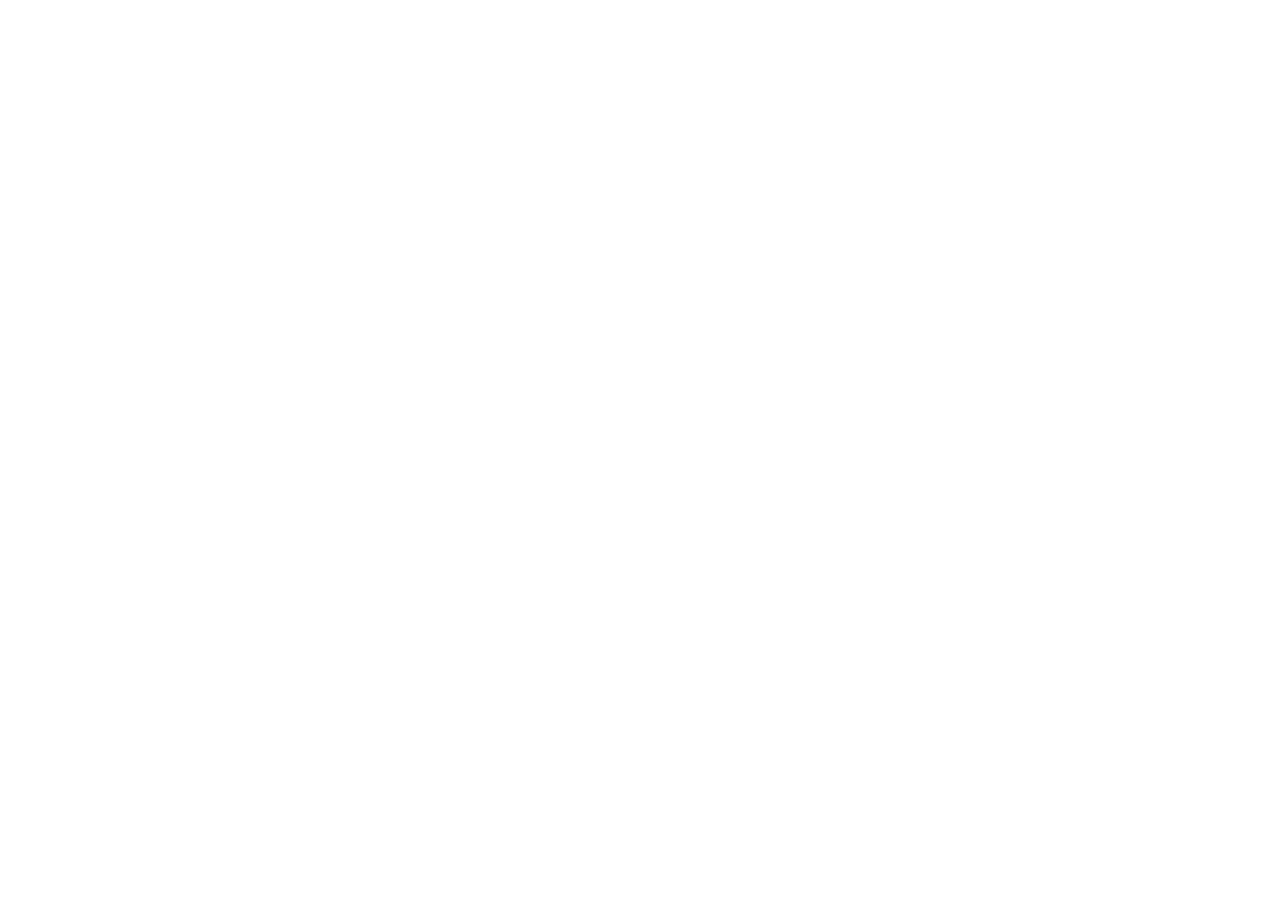
==== tarefa2/index.html @ 9ba567d3 "aaaa" ====
<!DOCTYPE html>
<html lang="en">
<head>
    <meta charset="UTF-8">
    <meta http-equiv="X-UA-Compatible" content="IE=edge">
    <meta name="viewport" content="width=device-width, initial-scale=1.0">
    <title>Document</title>
</head>
<body>
    
</body>
</html>
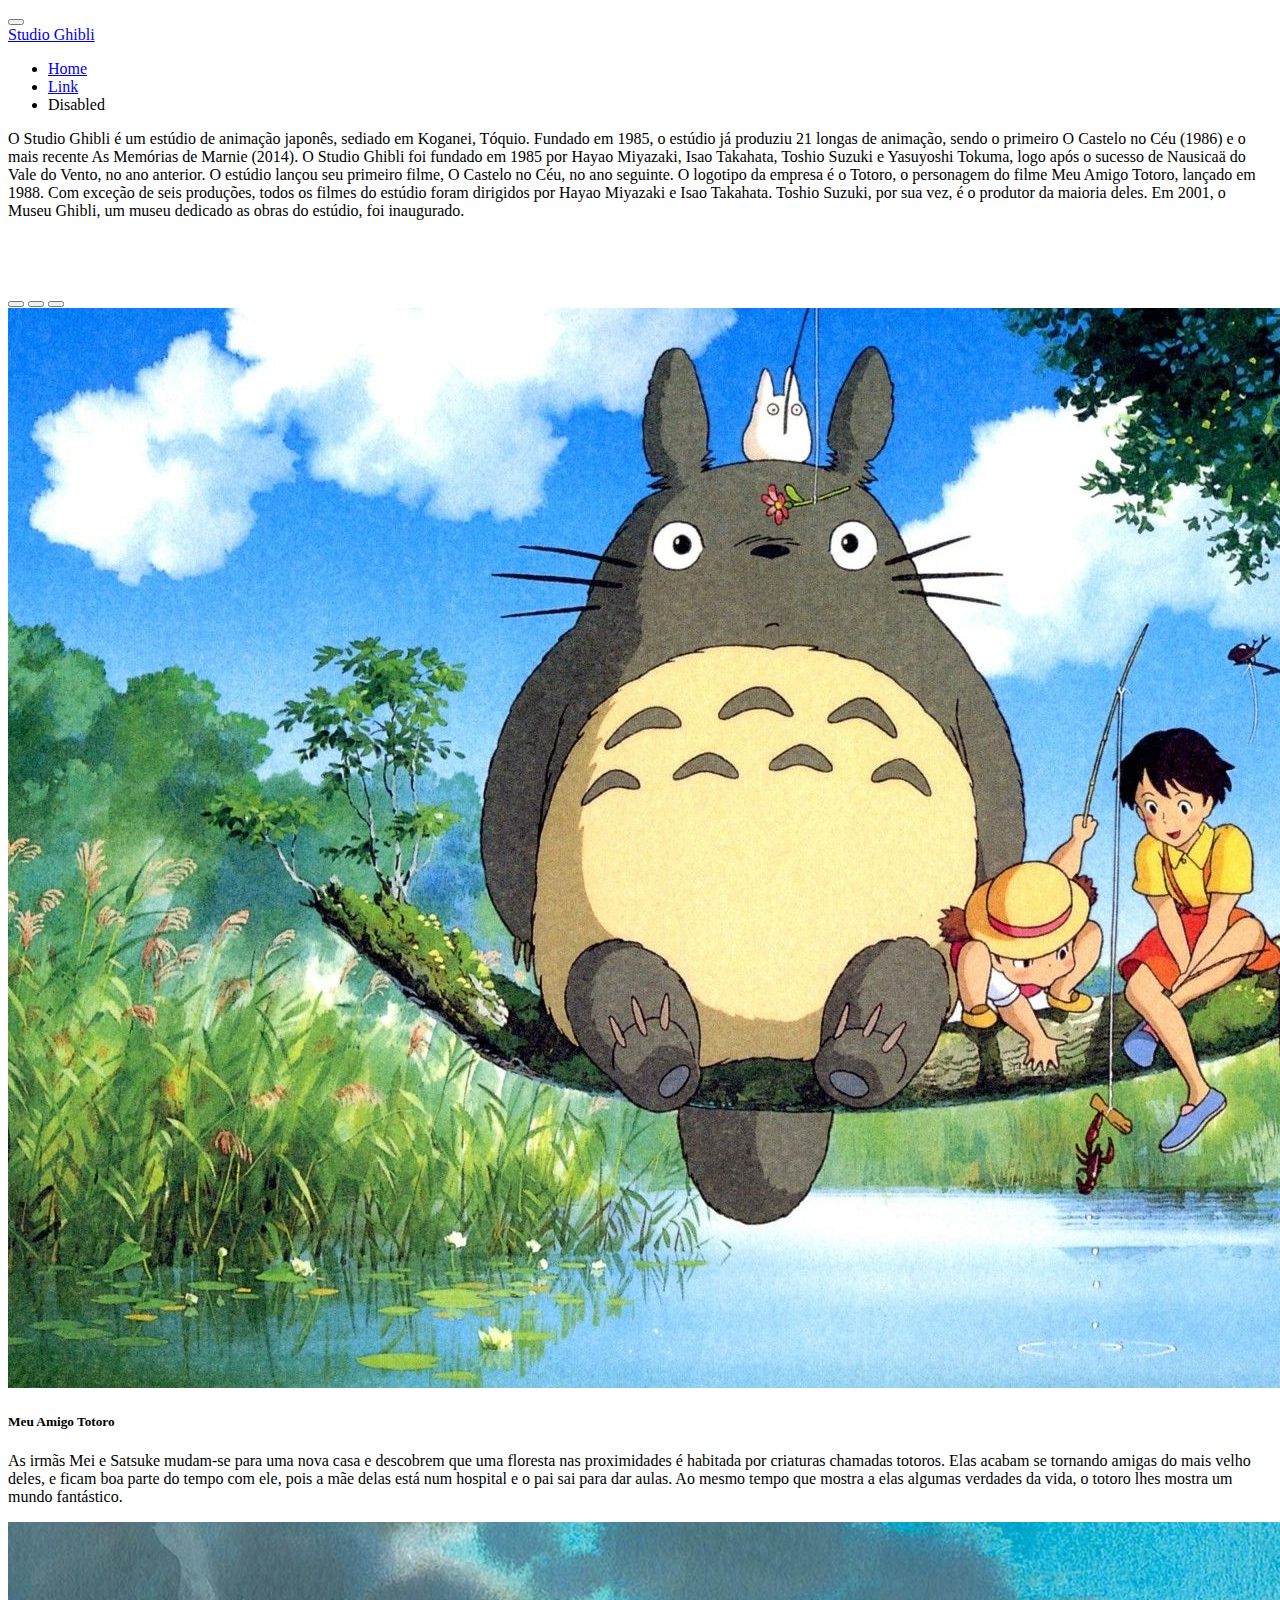
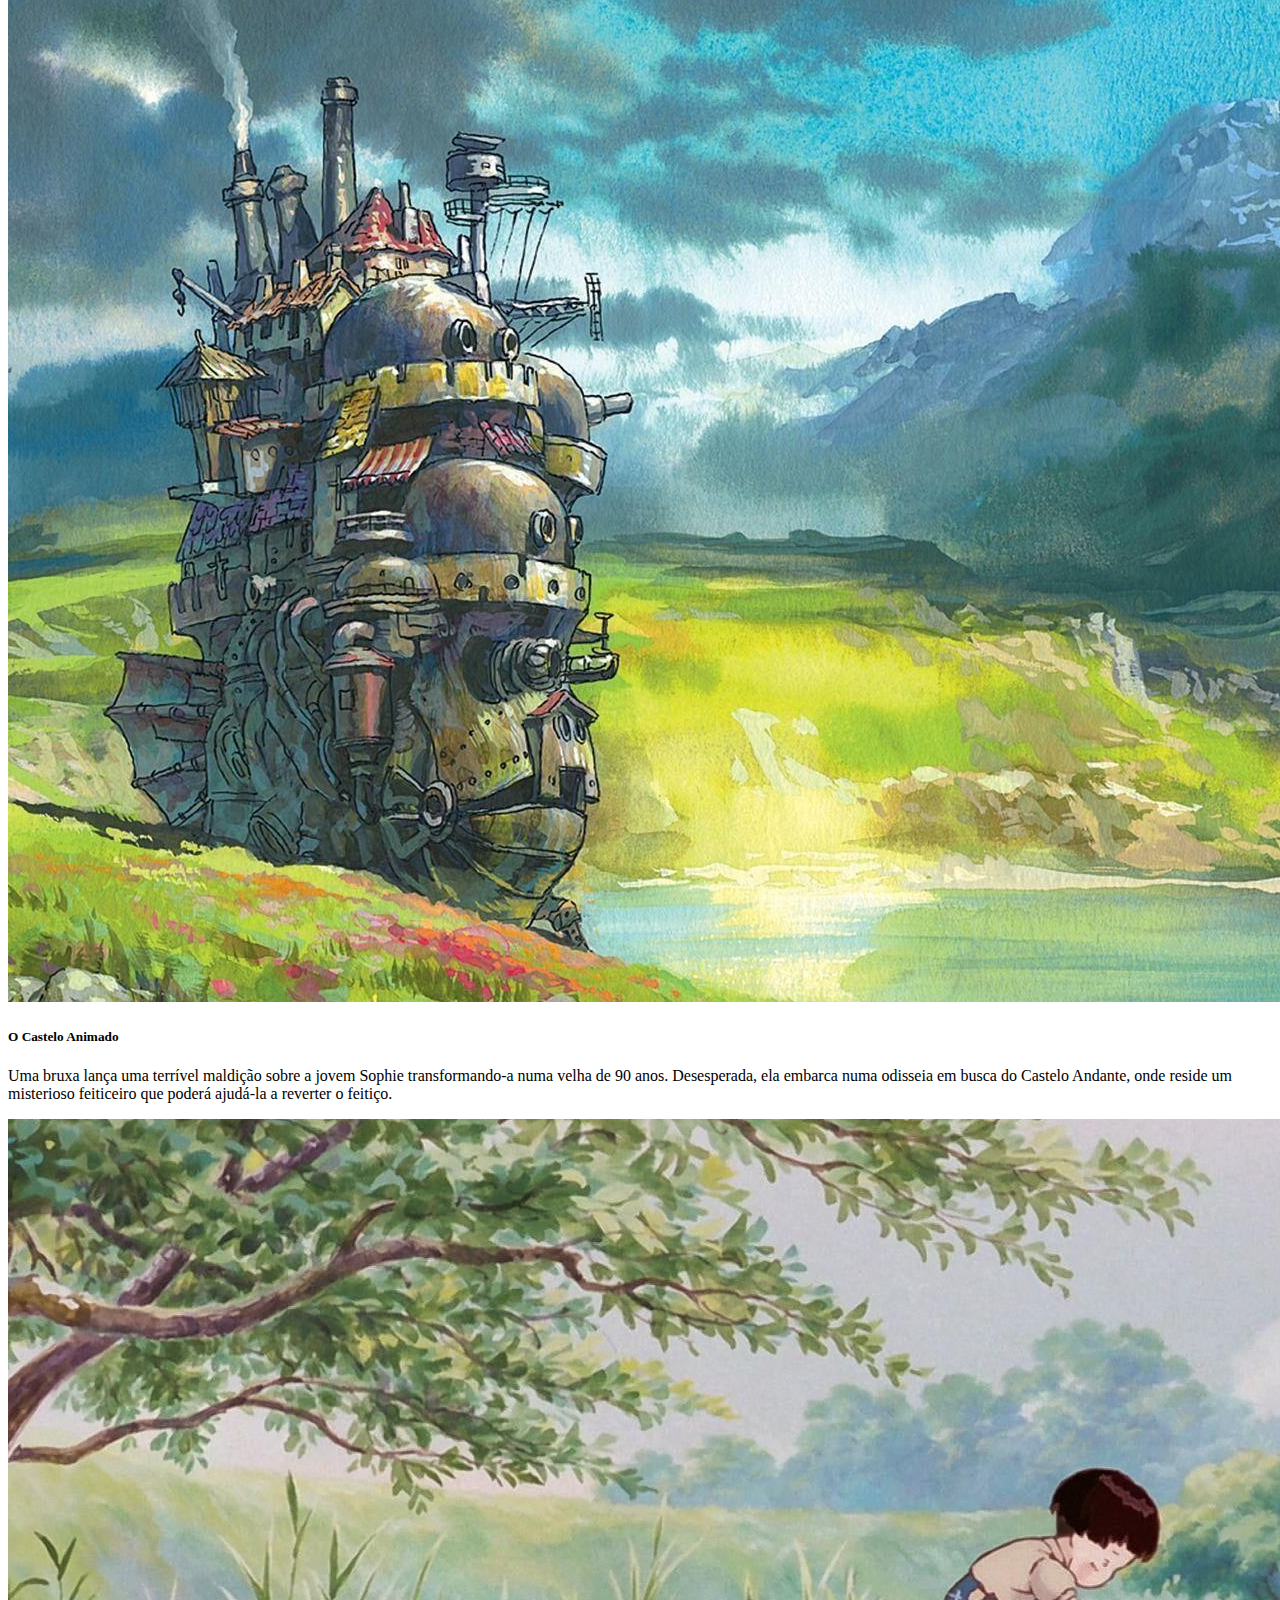
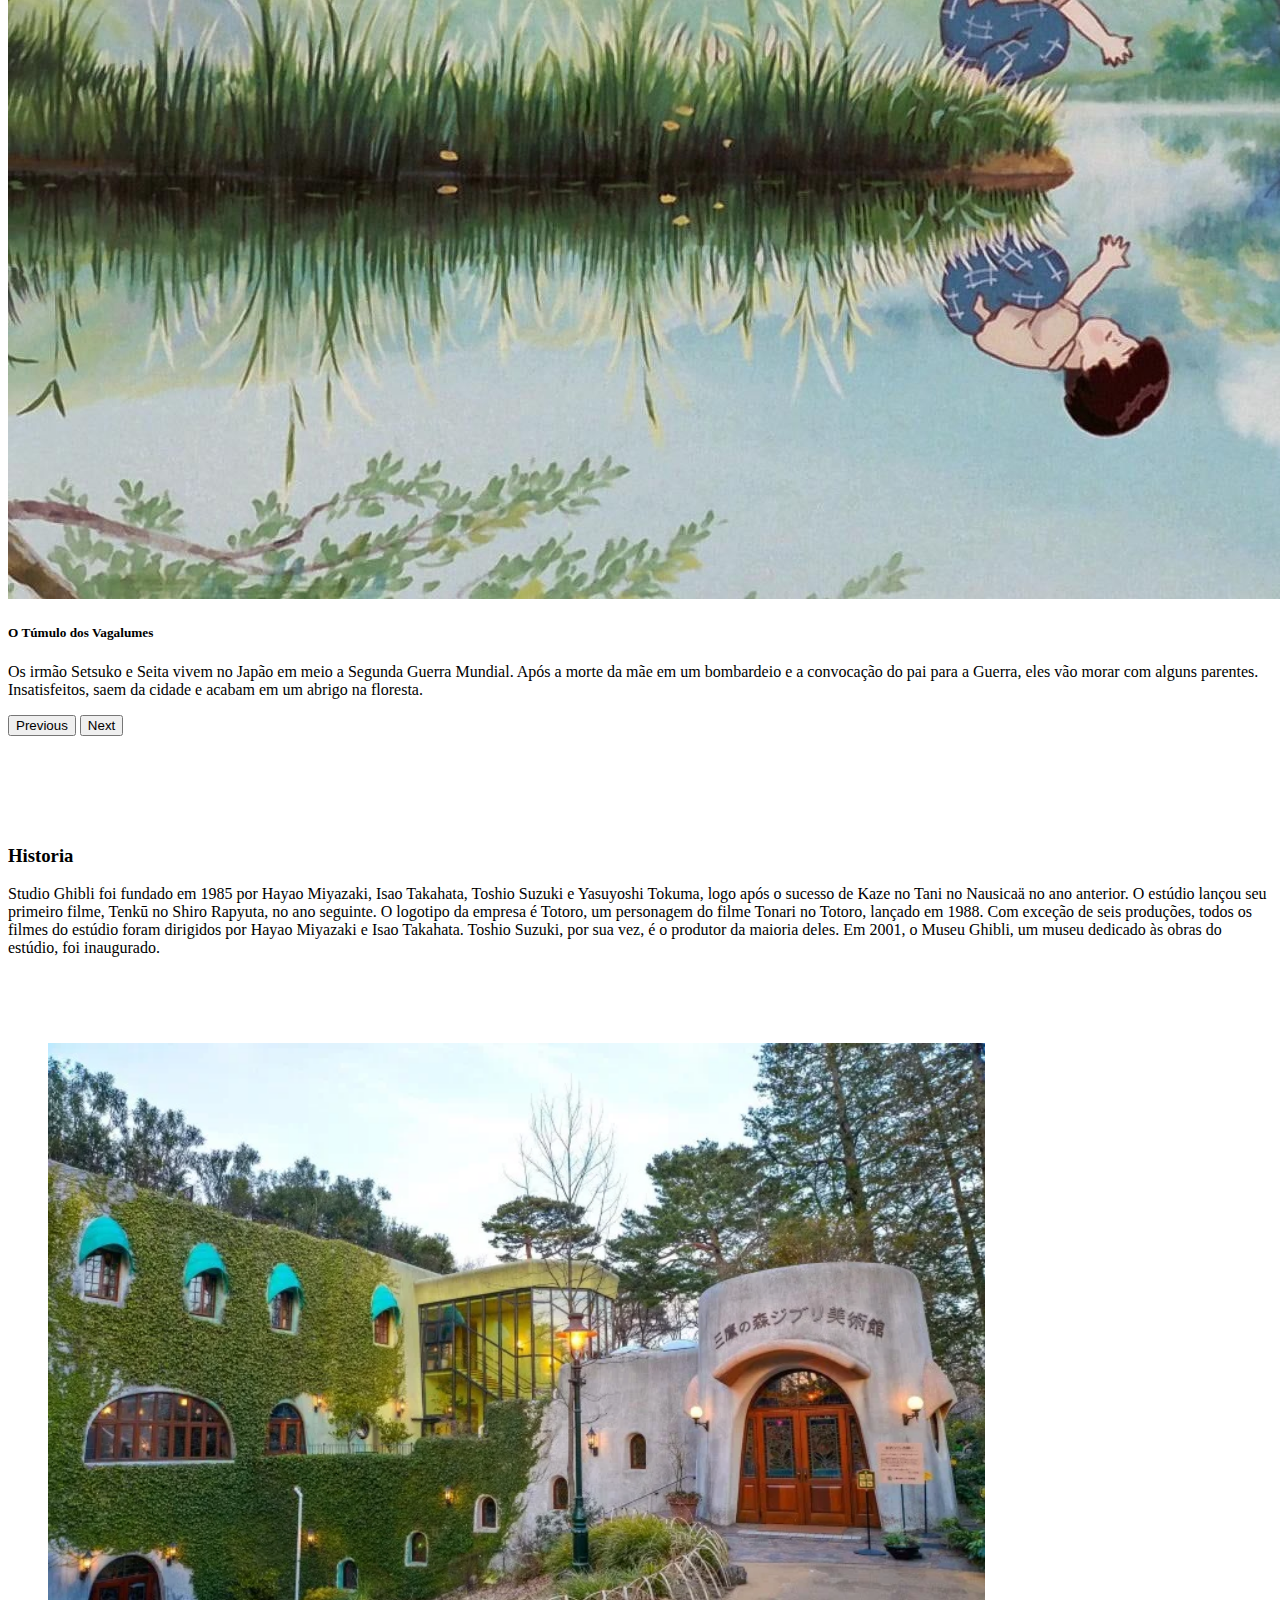
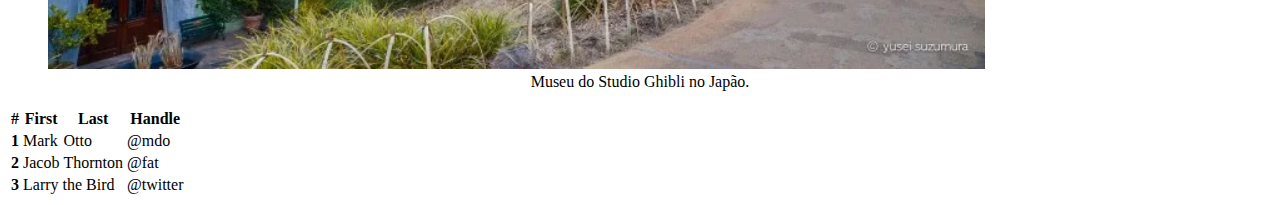
==== commit 20f0a063: "adicionando esqueleto ao site" ====
--- a/tarefa2/index.html
+++ b/tarefa2/index.html
@@ -1,12 +1,136 @@
-<!DOCTYPE html>
+<!doctype html>
 <html lang="en">
-<head>
-    <meta charset="UTF-8">
-    <meta http-equiv="X-UA-Compatible" content="IE=edge">
-    <meta name="viewport" content="width=device-width, initial-scale=1.0">
-    <title>Document</title>
-</head>
-<body>
-    
-</body>
-</html>+  <head>
+    <meta charset="utf-8">
+    <meta name="viewport" content="width=device-width, initial-scale=1">
+    <title>Studio Ghibli</title>
+    <link href="https://cdn.jsdelivr.net/npm/bootstrap@5.2.0/dist/css/bootstrap.min.css" rel="stylesheet" integrity="sha384-gH2yIJqKdNHPEq0n4Mqa/HGKIhSkIHeL5AyhkYV8i59U5AR6csBvApHHNl/vI1Bx" crossorigin="anonymous">
+  </head>
+  <body>
+
+    <nav class="navbar navbar-expand-lg bg-light">
+        <div class="container-fluid">
+          <button class="navbar-toggler" type="button" data-bs-toggle="collapse" data-bs-target="#navbarTogglerDemo01" aria-controls="navbarTogglerDemo01" aria-expanded="false" aria-label="Toggle navigation">
+            <span class="navbar-toggler-icon"></span>
+          </button>
+          <div class="collapse navbar-collapse" id="navbarTogglerDemo01">
+            <a class="navbar-brand" href="#">Studio Ghibli</a>
+            <ul class="navbar-nav me-auto mb-2 mb-lg-0">
+              <li class="nav-item">
+                <a class="nav-link active" aria-current="page" href="#">Home</a>
+              </li>
+              <li class="nav-item">
+                <a class="nav-link" href="#">Link</a>
+              </li>
+              <li class="nav-item">
+                <a class="nav-link disabled">Disabled</a>
+              </li>
+            </ul>
+          </div>
+        </div>
+      </nav>
+
+    <p>	
+        O Studio Ghibli é um estúdio de animação japonês, sediado em Koganei, Tóquio. Fundado em 1985, o estúdio já produziu 21 longas de animação, sendo o primeiro O Castelo no Céu (1986) e o mais recente As Memórias de Marnie (2014).
+        
+        O Studio Ghibli foi fundado em 1985 por Hayao Miyazaki, Isao Takahata, Toshio Suzuki e Yasuyoshi Tokuma, logo após o sucesso de Nausicaä do Vale do Vento, no ano anterior. O estúdio lançou seu primeiro filme, O Castelo no Céu, no ano seguinte. O logotipo da empresa é o Totoro, o personagem do filme Meu Amigo Totoro, lançado em 1988. Com exceção de seis produções, todos os filmes do estúdio foram dirigidos por Hayao Miyazaki e Isao Takahata. Toshio Suzuki, por sua vez, é o produtor da maioria deles. Em 2001, o Museu Ghibli, um museu dedicado as obras do estúdio, foi inaugurado.
+        </p> <br><br><br>
+
+
+        <div id="carouselExampleCaptions" class="carousel slide" data-bs-ride="false">
+            <div class="carousel-indicators">
+              <button type="button" data-bs-target="#carouselExampleCaptions" data-bs-slide-to="0" class="active" aria-current="true" aria-label="Slide 1"></button>
+              <button type="button" data-bs-target="#carouselExampleCaptions" data-bs-slide-to="1" aria-label="Slide 2"></button>
+              <button type="button" data-bs-target="#carouselExampleCaptions" data-bs-slide-to="2" aria-label="Slide 3"></button>
+            </div>
+            <div class="carousel-inner">
+              <div class="carousel-item active">
+                <img src="images/totoro.jpg" class="d-block w-100" alt="...">
+                <div class="carousel-caption d-none d-md-block">
+                  <h5>Meu Amigo Totoro</h5>
+                  <p>As irmãs Mei e Satsuke mudam-se para uma nova casa e descobrem que uma floresta nas proximidades é habitada por criaturas chamadas totoros. Elas acabam se tornando amigas do mais velho deles, e ficam boa parte do tempo com ele, pois a mãe delas está num hospital e o pai sai para dar aulas. Ao mesmo tempo que mostra a elas algumas verdades da vida, o totoro lhes mostra um mundo fantástico.</p>
+                </div>
+              </div>
+              <div class="carousel-item">
+                <img src="images/howl.jpg" class="d-block w-100" alt="...">
+                <div class="carousel-caption d-none d-md-block">
+                  <h5>O Castelo Animado</h5>
+                  <p>Uma bruxa lança uma terrível maldição sobre a jovem Sophie transformando-a numa velha de 90 anos. Desesperada, ela embarca numa odisseia em busca do Castelo Andante, onde reside um misterioso feiticeiro que poderá ajudá-la a reverter o feitiço.</p>
+                </div>
+              </div>
+              <div class="carousel-item">
+                <img src="images/vagalumes.jpg" class="d-block w-100" alt="...">
+                <div class="carousel-caption d-none d-md-block">
+                  <h5>O Túmulo dos Vagalumes</h5>
+                  <p>Os irmão Setsuko e Seita vivem no Japão em meio a Segunda Guerra Mundial. Após a morte da mãe em um bombardeio e a convocação do pai para a Guerra, eles vão morar com alguns parentes. Insatisfeitos, saem da cidade e acabam em um abrigo na floresta.</p>
+                </div>
+              </div>
+            </div>
+            <button class="carousel-control-prev" type="button" data-bs-target="#carouselExampleCaptions" data-bs-slide="prev">
+              <span class="carousel-control-prev-icon" aria-hidden="true"></span>
+              <span class="visually-hidden">Previous</span>
+            </button>
+            <button class="carousel-control-next" type="button" data-bs-target="#carouselExampleCaptions" data-bs-slide="next">
+              <span class="carousel-control-next-icon" aria-hidden="true"></span>
+              <span class="visually-hidden">Next</span>
+            </button>
+          </div>
+
+
+
+          <br><br><br><br><br>
+
+
+<h3>Historia</h3>
+<p> Studio Ghibli foi fundado em 1985 por Hayao Miyazaki, Isao Takahata, Toshio Suzuki e Yasuyoshi Tokuma, logo após o sucesso de Kaze no Tani no Nausicaä no ano anterior. O estúdio lançou seu primeiro filme, Tenkū no Shiro Rapyuta, no ano seguinte. O logotipo da empresa é Totoro, um personagem do filme Tonari no Totoro, lançado em 1988. Com exceção de seis produções, todos os filmes do estúdio foram dirigidos por Hayao Miyazaki e Isao Takahata. Toshio Suzuki, por sua vez, é o produtor da maioria deles. Em 2001, o Museu Ghibli, um museu dedicado às obras do estúdio, foi inaugurado. </p>
+
+
+<br><br><br>
+
+
+<figure class="figure">
+    <img src="images/museum.png" class="figure-img img-fluid rounded" alt="...">
+    <figcaption class="figure-caption" style="text-align:center" >Museu do Studio Ghibli no Japão.</figcaption>
+  </figure>
+
+    <table class="table">
+        <thead>
+          <tr>
+            <th scope="col">#</th>
+            <th scope="col">First</th>
+            <th scope="col">Last</th>
+            <th scope="col">Handle</th>
+          </tr>
+        </thead>
+        <tbody>
+          <tr>
+            <th scope="row">1</th>
+            <td>Mark</td>
+            <td>Otto</td>
+            <td>@mdo</td>
+          </tr>
+          <tr>
+            <th scope="row">2</th>
+            <td>Jacob</td>
+            <td>Thornton</td>
+            <td>@fat</td>
+          </tr>
+          <tr>
+            <th scope="row">3</th>
+            <td colspan="2">Larry the Bird</td>
+            <td>@twitter</td>
+          </tr>
+        </tbody>
+      </table>
+
+
+
+
+
+
+
+
+
+    <script src="https://cdn.jsdelivr.net/npm/bootstrap@5.2.0/dist/js/bootstrap.bundle.min.js" integrity="sha384-A3rJD856KowSb7dwlZdYEkO39Gagi7vIsF0jrRAoQmDKKtQBHUuLZ9AsSv4jD4Xa" crossorigin="anonymous"></script>
+  </body>
+</html>
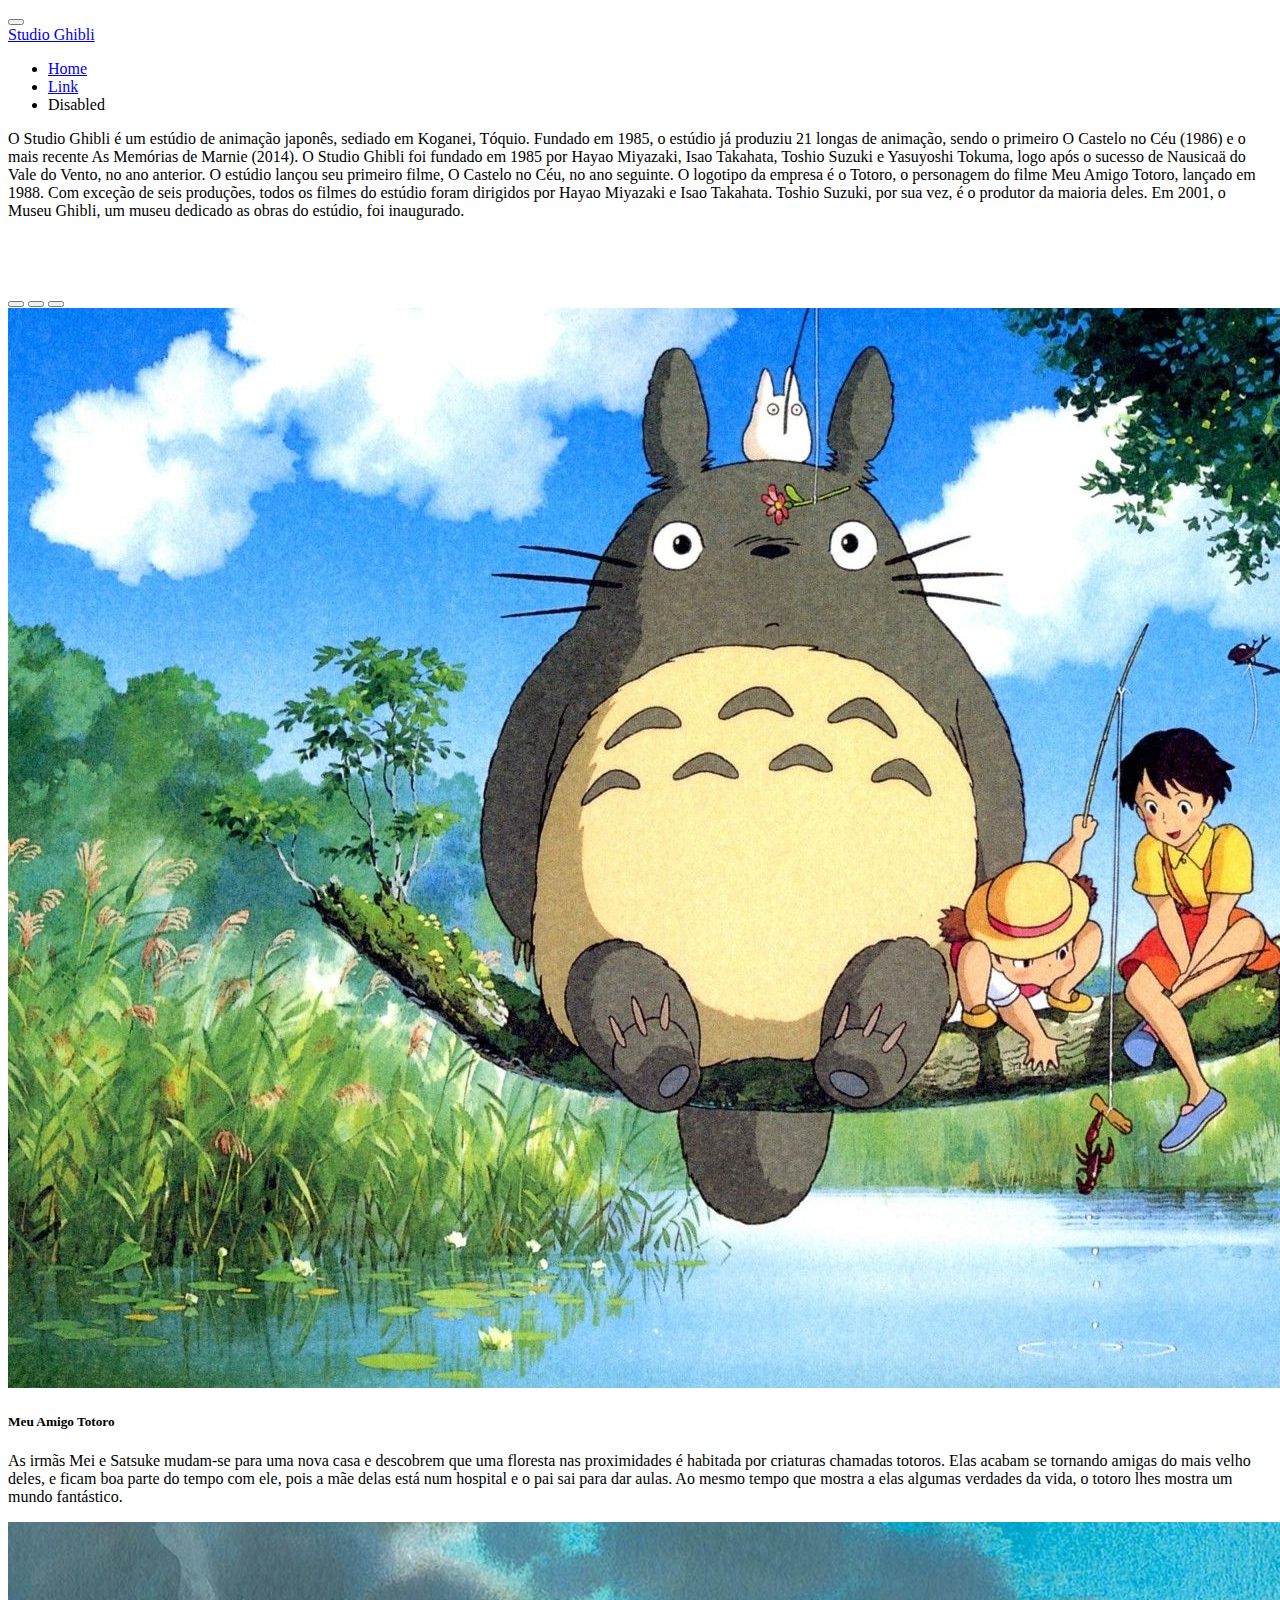
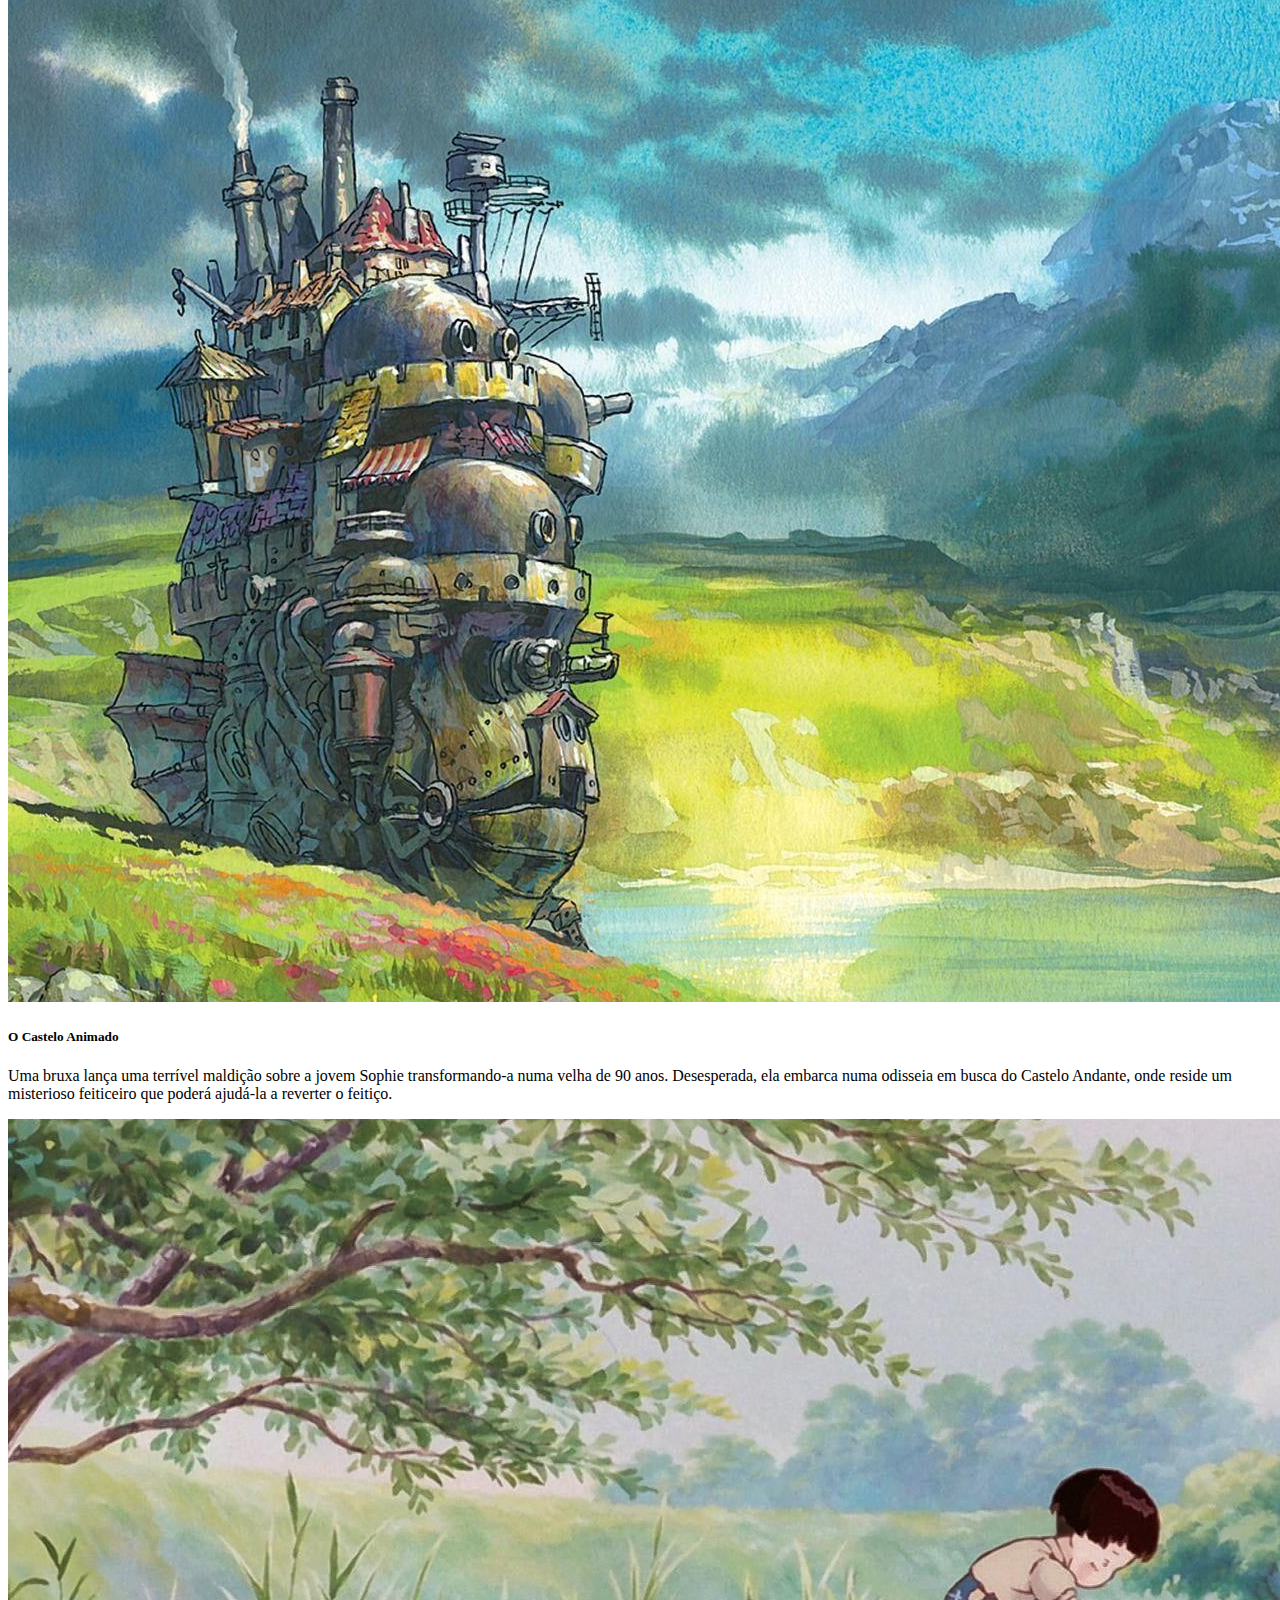
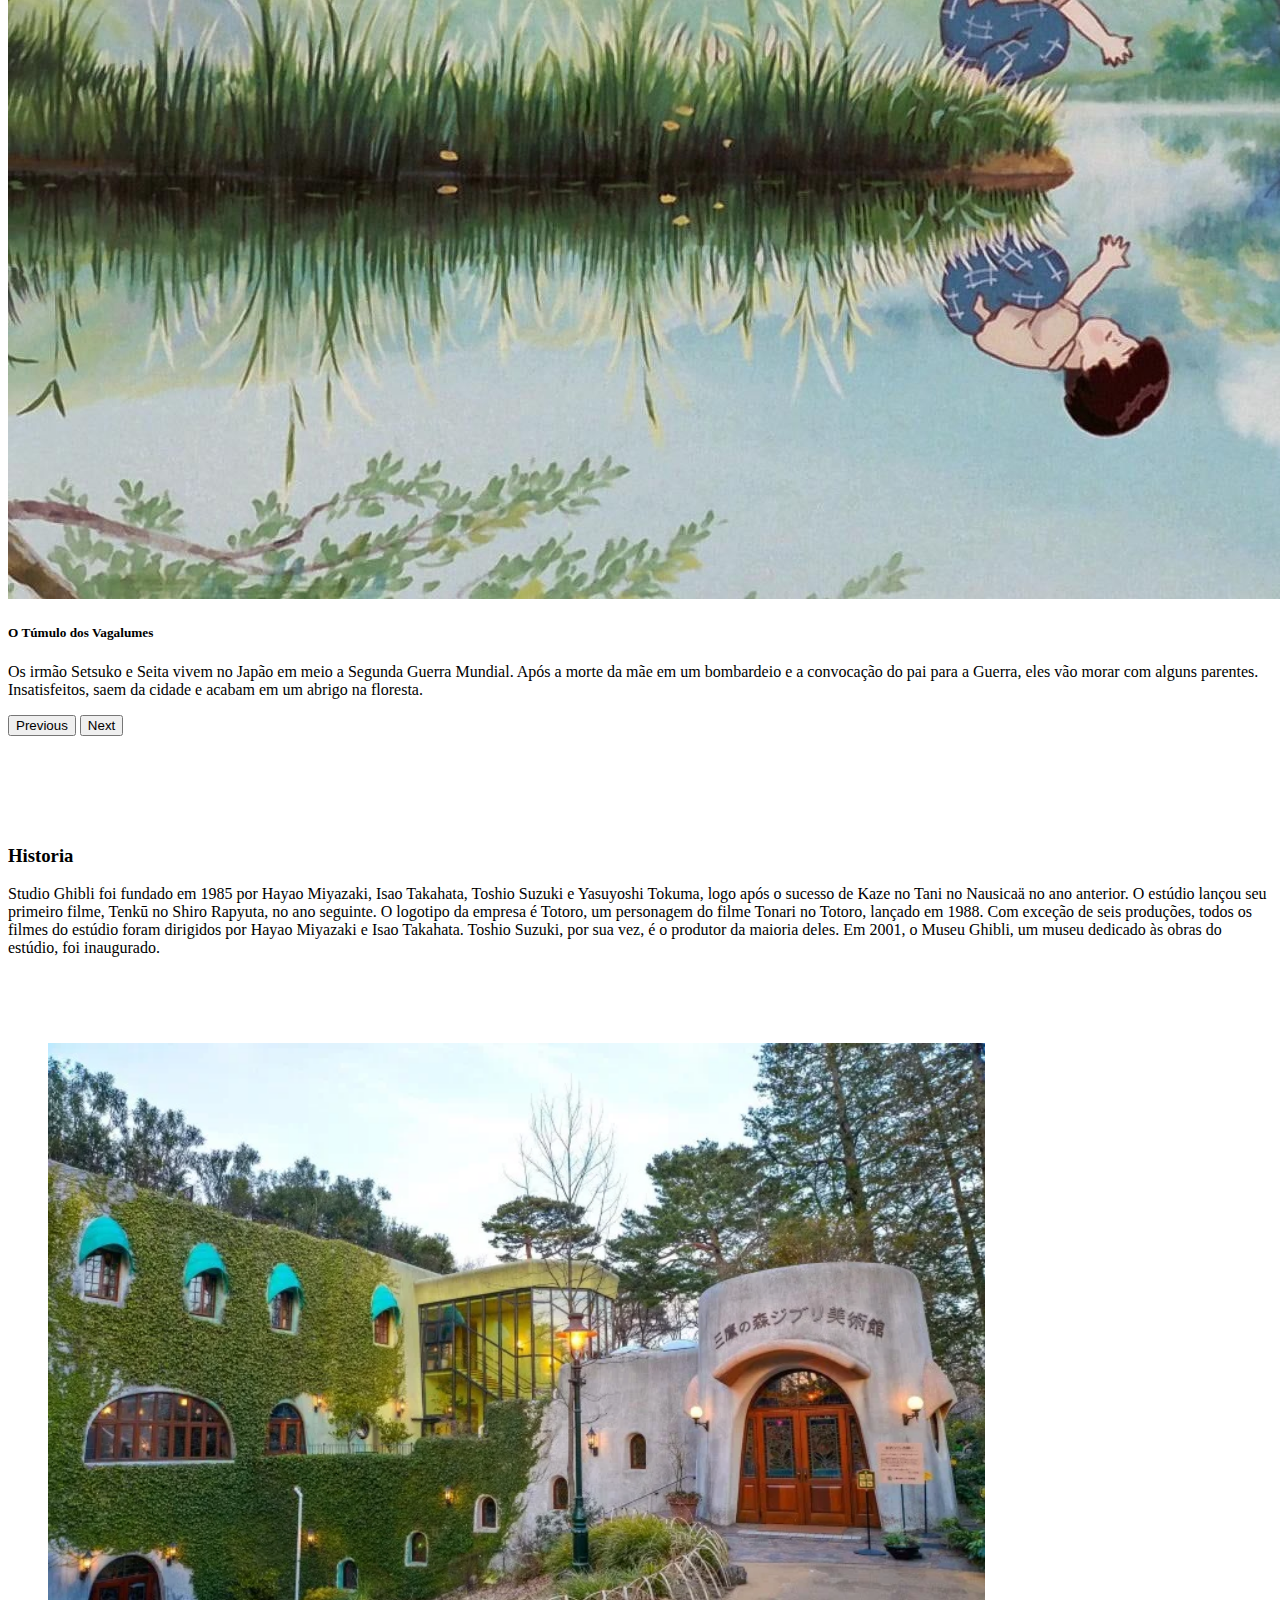
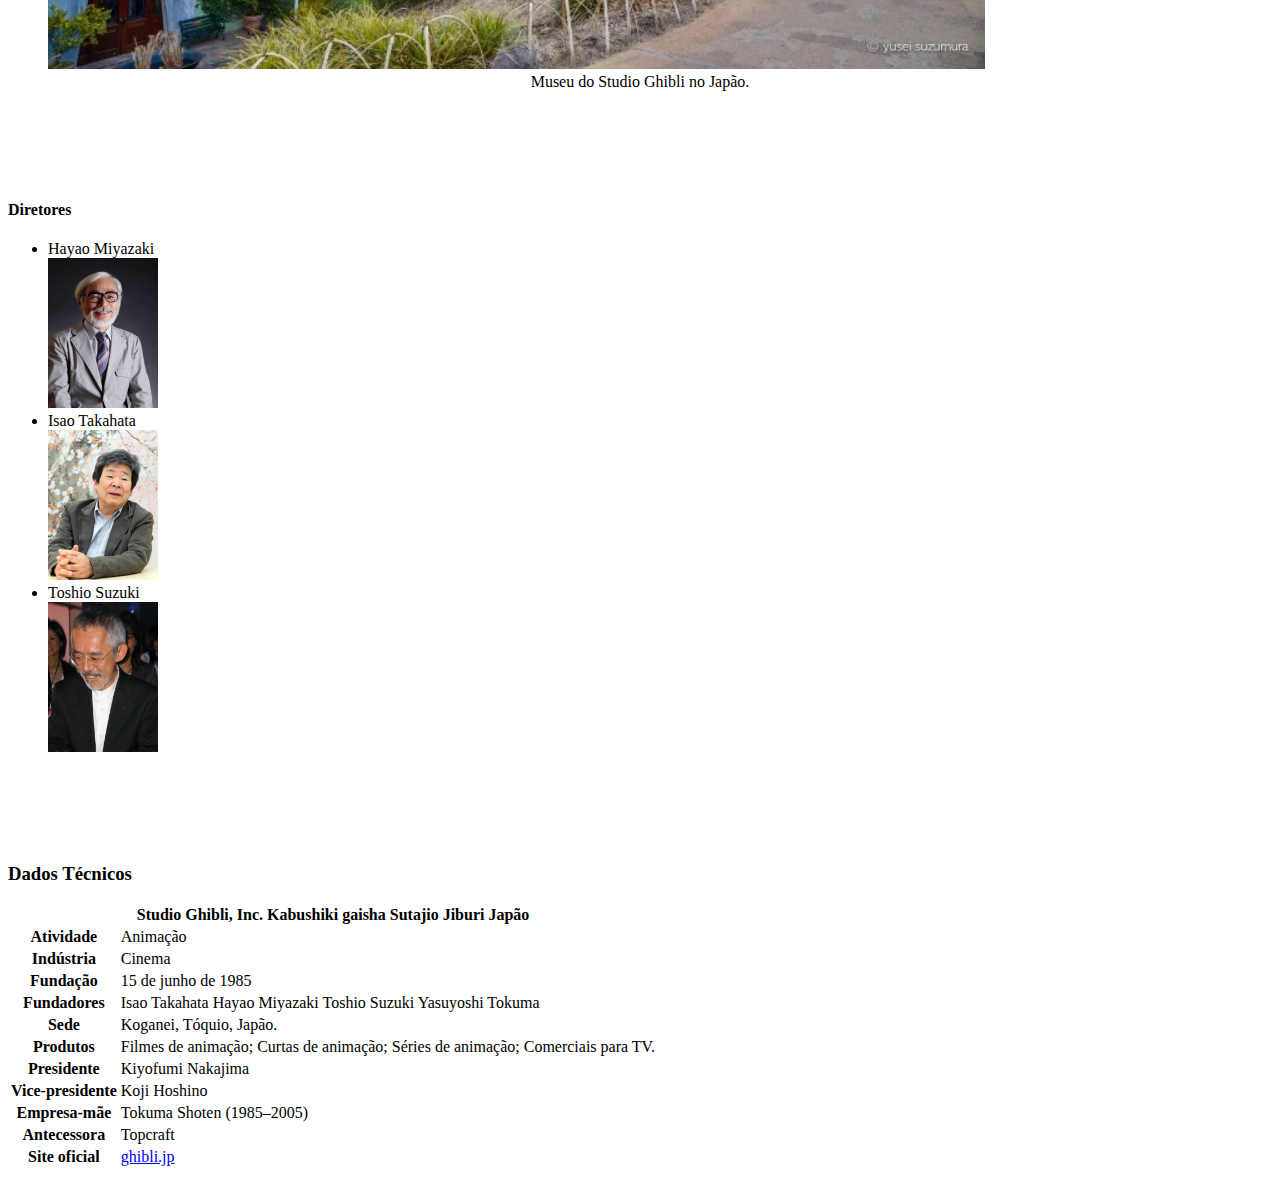
==== commit 1449b0aa: "adicionando tabelinha" ====
--- a/tarefa2/index.html
+++ b/tarefa2/index.html
@@ -29,6 +29,7 @@
           </div>
         </div>
       </nav>
+
 
     <p>	
         O Studio Ghibli é um estúdio de animação japonês, sediado em Koganei, Tóquio. Fundado em 1985, o estúdio já produziu 21 longas de animação, sendo o primeiro O Castelo no Céu (1986) e o mais recente As Memórias de Marnie (2014).
@@ -76,8 +77,7 @@
             </button>
           </div>
 
-
-
+          
           <br><br><br><br><br>
 
 
@@ -91,35 +91,103 @@
 <figure class="figure">
     <img src="images/museum.png" class="figure-img img-fluid rounded" alt="...">
     <figcaption class="figure-caption" style="text-align:center" >Museu do Studio Ghibli no Japão.</figcaption>
-  </figure>
-
-    <table class="table">
+  </figure> 
+
+  <br><br><br><br>
+
+  <div class="container">
+    <div class="row">
+      <div class="col-12 col-sm-8 col-lg-5">
+        <h4 class="text-muted">Diretores</h4> 
+        <ul class="list-group">
+          <li class="list-group-item d-flex justify-content-between align-items-center">
+            Hayao Miyazaki 
+            <div class="image-parent">
+                <img src="images/Hayao.jpg" class="img-fluid" alt="quixote" style="height: 150px; width: 110px;">
+            </div>
+          </li>
+          <li class="list-group-item d-flex justify-content-between align-items-center">
+            Isao Takahata 
+            <div class="image-parent">
+                <img src="images/Isao.jpg" class="img-fluid" alt="lay" style="height: 150px;">
+          </li>
+          <li class="list-group-item d-flex justify-content-between align-items-center">  
+            Toshio Suzuki
+            <div class="image-parent">
+                <img src="images/Toshio.jpg" class="img-fluid" alt="things" style="height: 150px; width: 110px;">
+          </li>
+        </ul>
+      </div>
+    </div>
+  </div>
+
+  <br><br><br><br>
+
+
+  <h3>Dados Técnicos</h3>
+
+
+      <table class="table">
         <thead>
           <tr>
-            <th scope="col">#</th>
-            <th scope="col">First</th>
-            <th scope="col">Last</th>
-            <th scope="col">Handle</th>
+            <th colspan="2">Studio Ghibli, Inc.
+              Kabushiki gaisha Sutajio Jiburi
+              Japão</th>
           </tr>
         </thead>
         <tbody>
           <tr>
-            <th scope="row">1</th>
-            <td>Mark</td>
-            <td>Otto</td>
-            <td>@mdo</td>
-          </tr>
-          <tr>
-            <th scope="row">2</th>
-            <td>Jacob</td>
-            <td>Thornton</td>
-            <td>@fat</td>
-          </tr>
-          <tr>
-            <th scope="row">3</th>
-            <td colspan="2">Larry the Bird</td>
-            <td>@twitter</td>
-          </tr>
+            <th scope="row">Atividade</th>
+            <td>Animação</td>
+          </tr>
+          <tr>
+            <th scope="row">Indústria</th>
+            <td>Cinema</td>
+          </tr>
+          <tr>
+            <th scope="row">Fundação</th>
+            <td>15 de junho de 1985</td>
+          </tr>
+          <tr>
+            <th scope="row">Fundadores</th>
+            <td>Isao Takahata
+              Hayao Miyazaki
+              Toshio Suzuki
+              Yasuyoshi Tokuma</td>
+          </tr>
+          <tr>
+            <th scope="row">Sede</th>
+            <td>Koganei, Tóquio, Japão.</td>
+          </tr>
+          <tr>
+            <th scope="row">Produtos</th>
+            <td>Filmes de animação;
+              Curtas de animação;
+              Séries de animação;
+              Comerciais para TV.</td>
+          </tr>
+          <tr>
+            <th scope="row">Presidente</th>
+            <td>Kiyofumi Nakajima</td>
+          </tr>
+          <tr>
+            <th scope="row">Vice-presidente</th>
+            <td>Koji Hoshino</td>
+          </tr>
+          <tr>
+            <th scope="row">Empresa-mãe</th>
+            <td>Tokuma Shoten (1985–2005)</td>
+          </tr>
+          <tr>
+            <th scope="row">Antecessora</th>
+            <td>Topcraft</td>
+          </tr>
+          <tr>
+            <th scope="row">Site oficial</th>
+            <td><a href="ghibli.jp">ghibli.jp</a></td>
+          </tr>
+
+
         </tbody>
       </table>
 
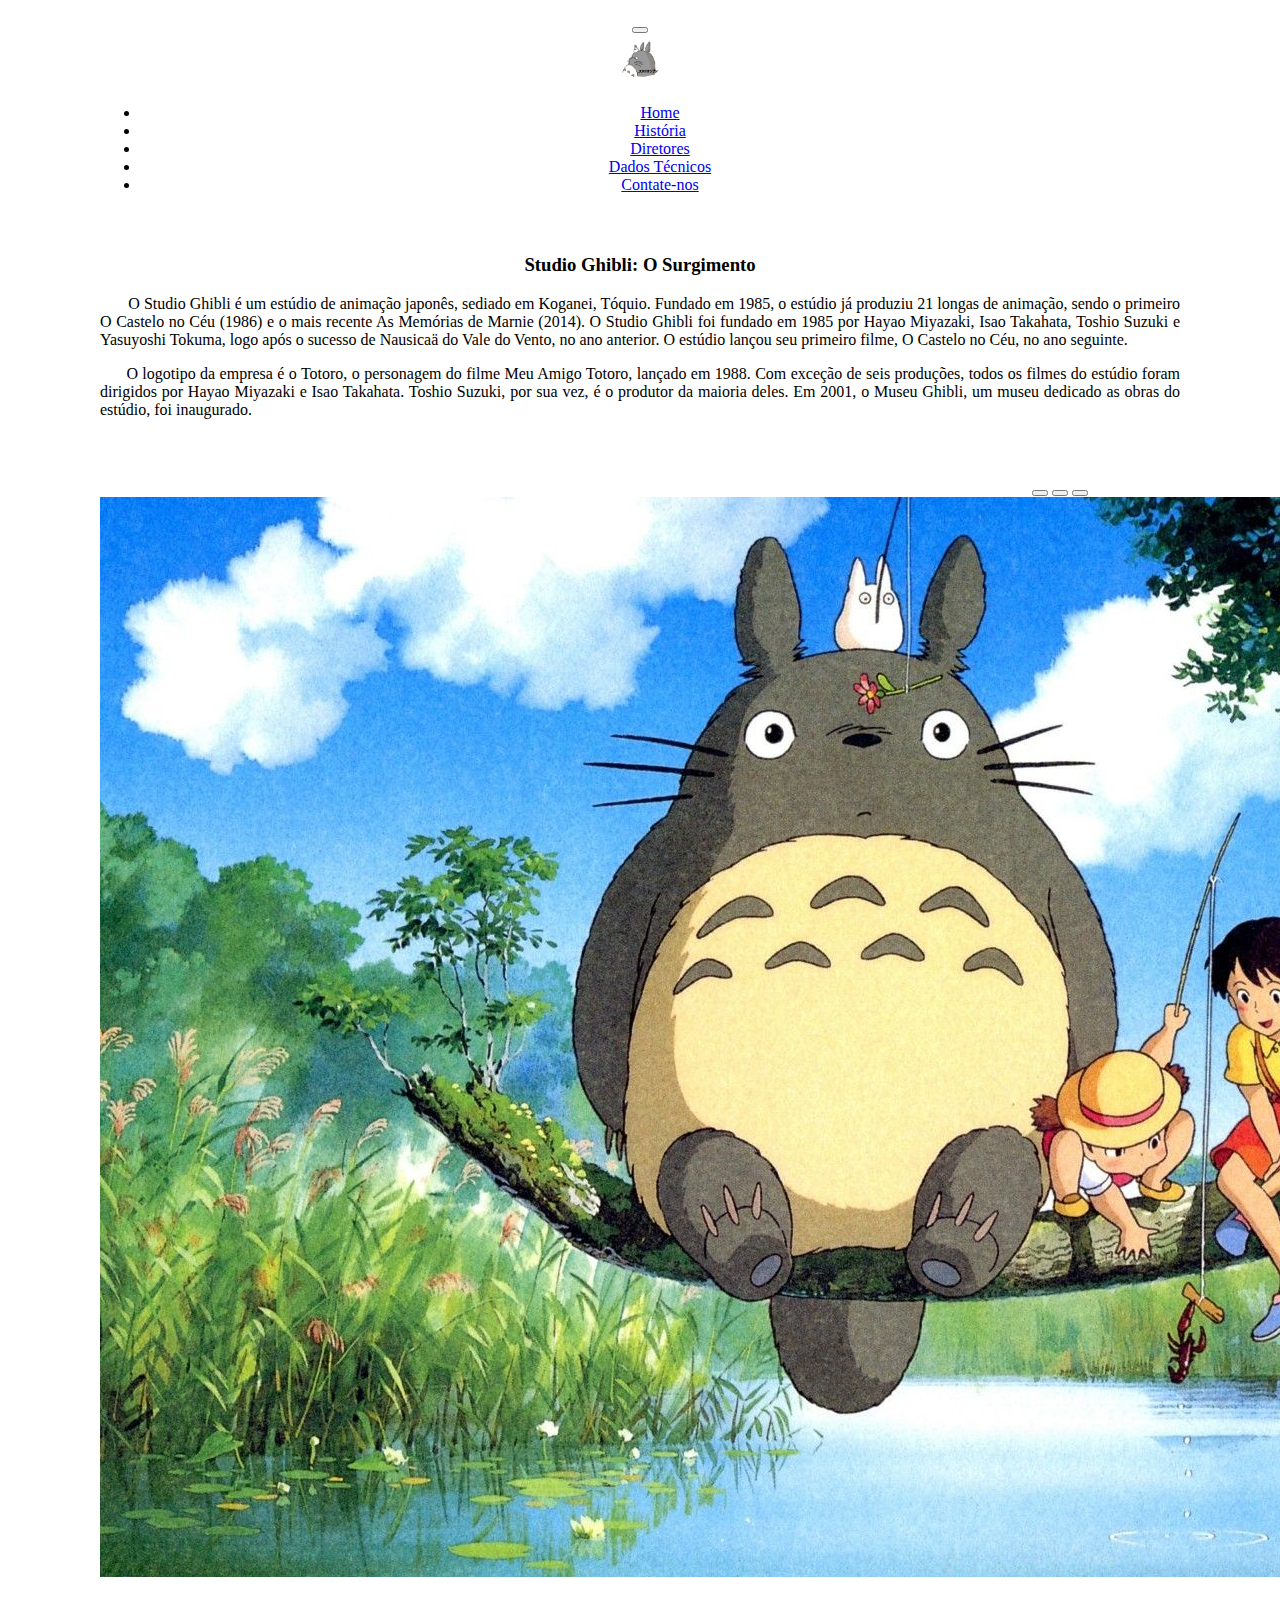
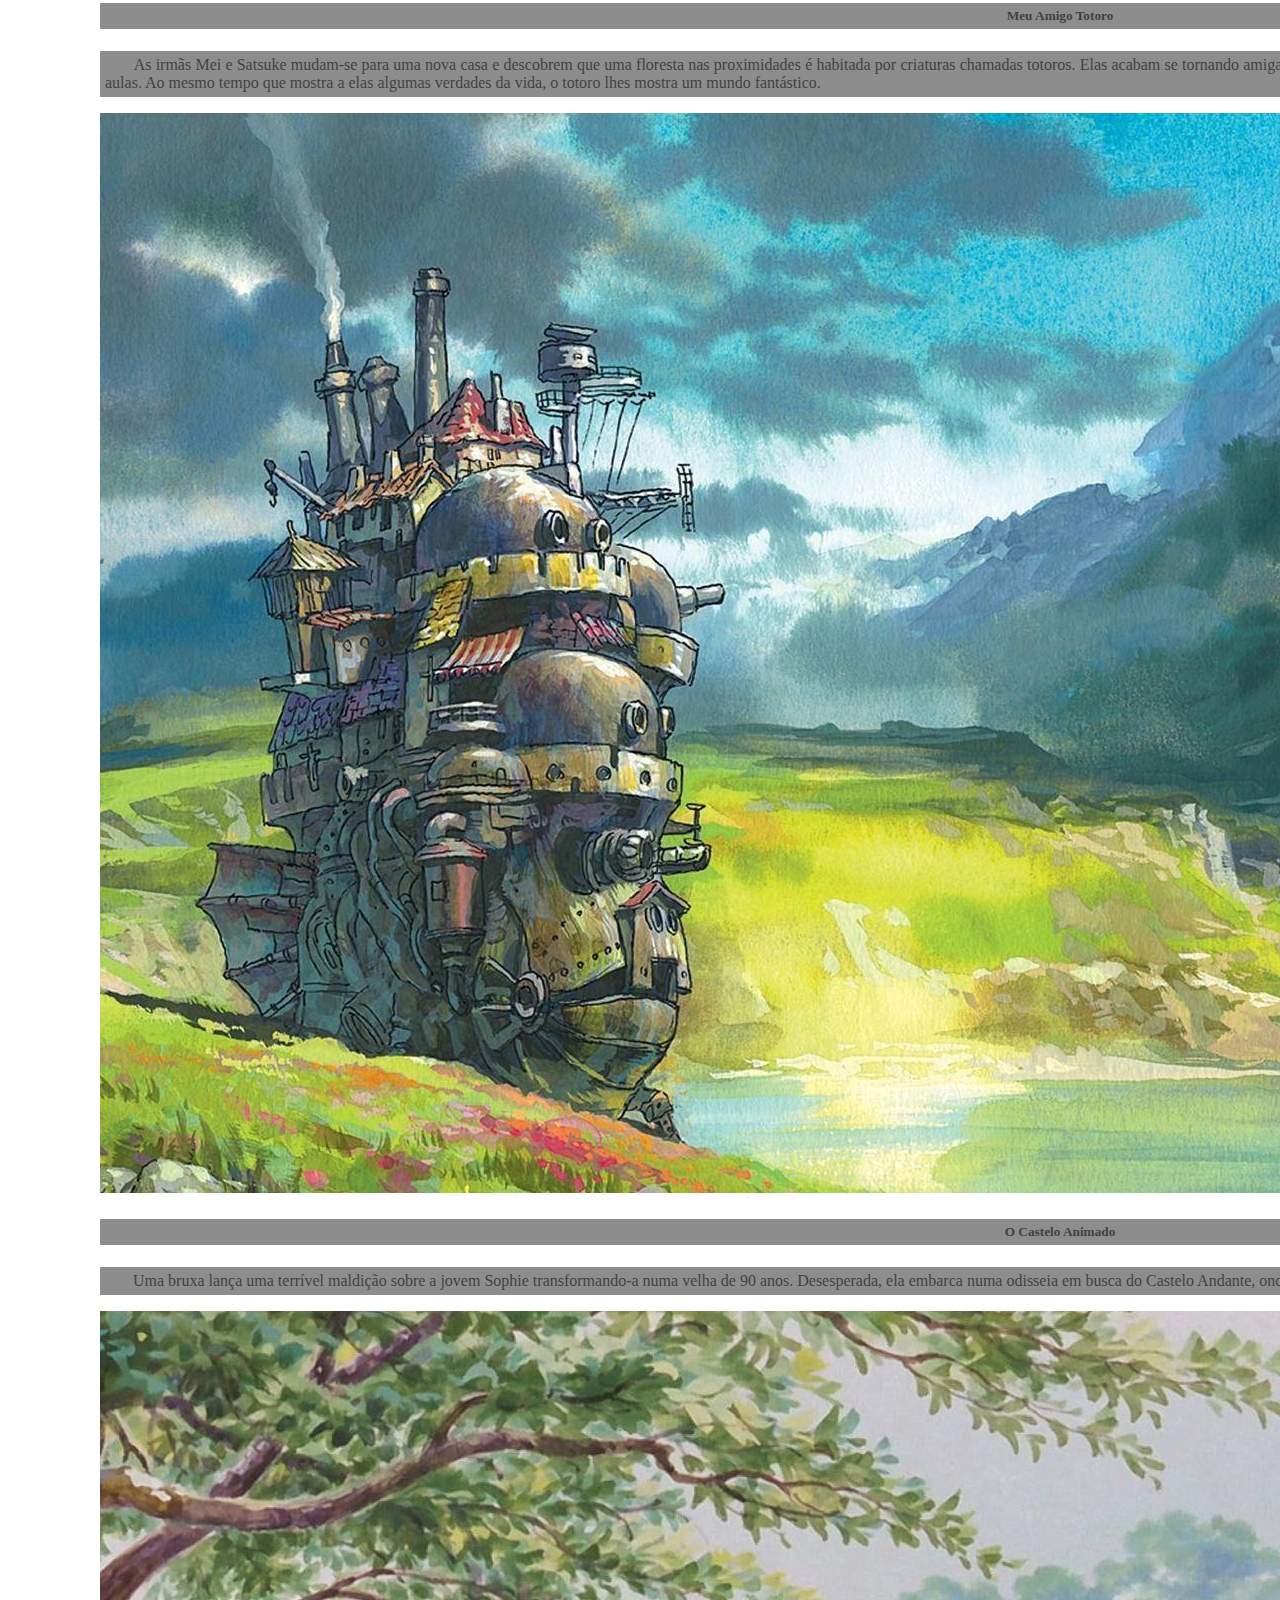
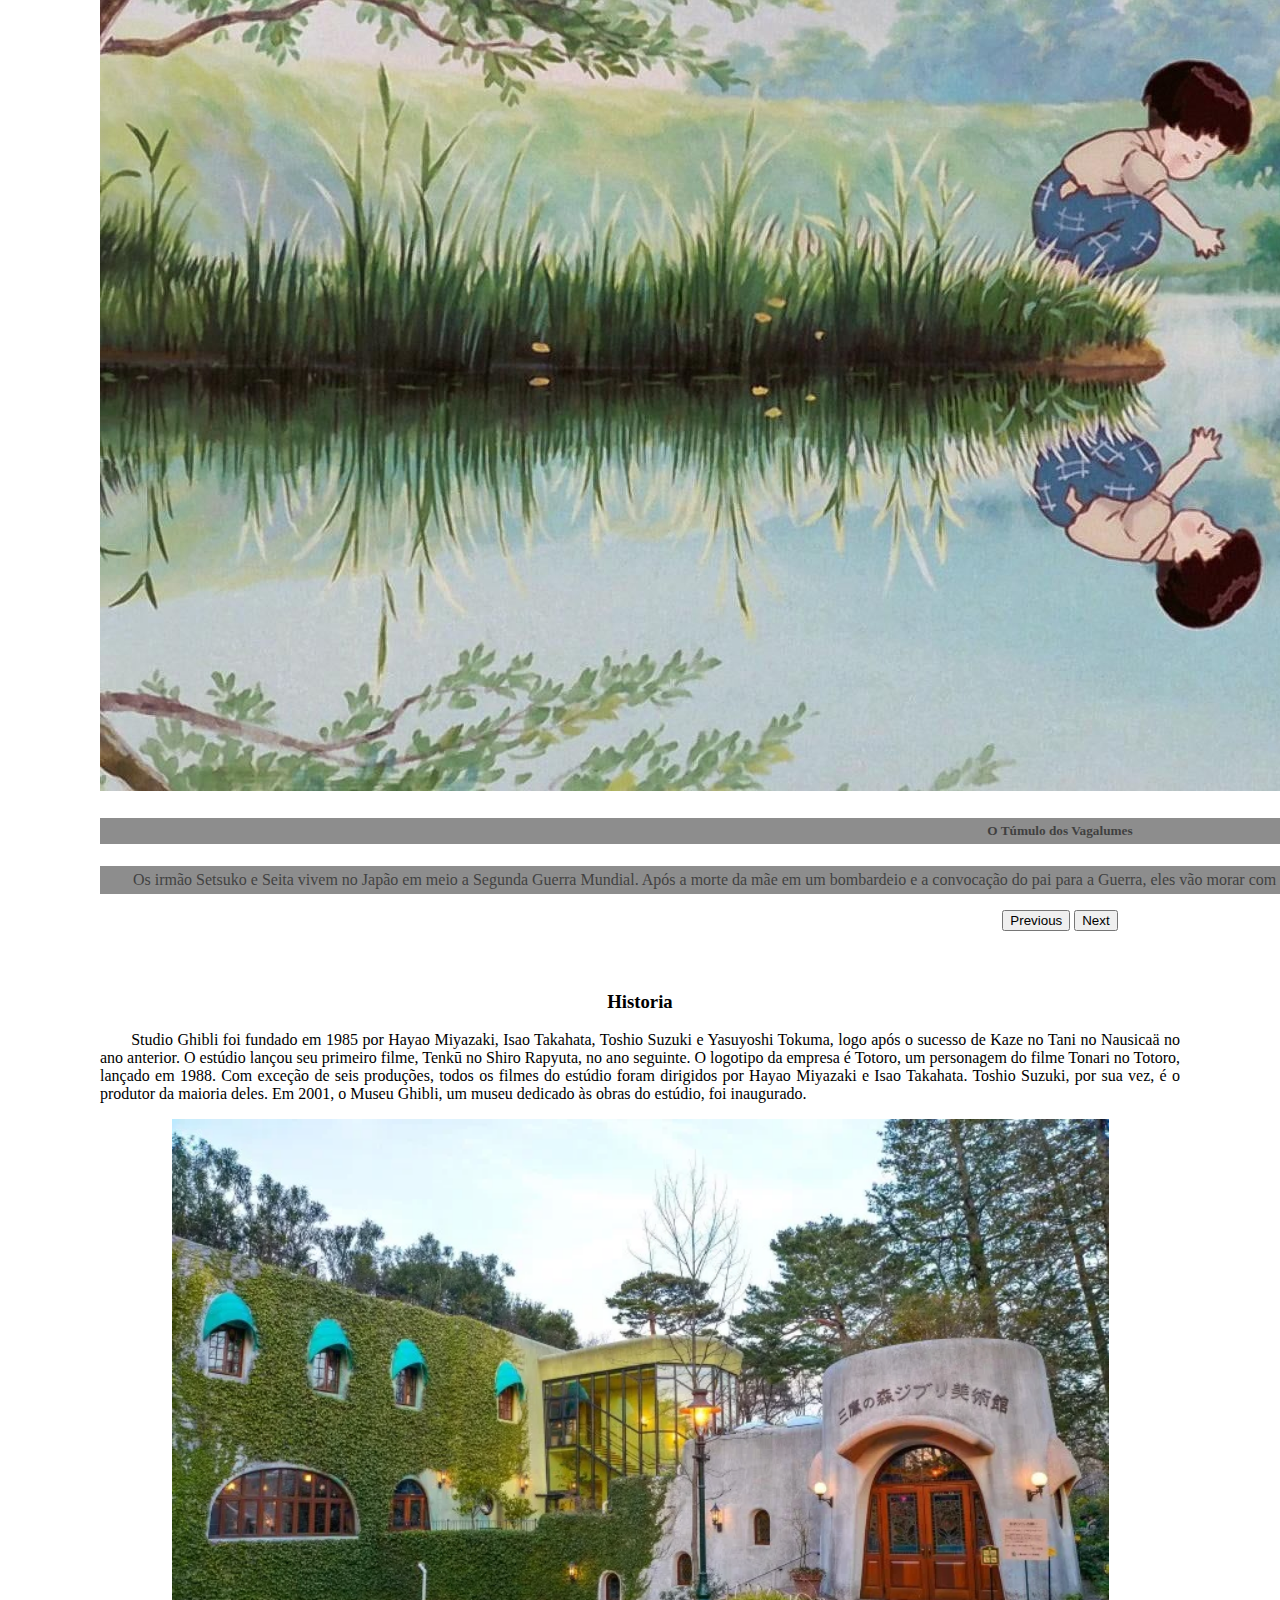
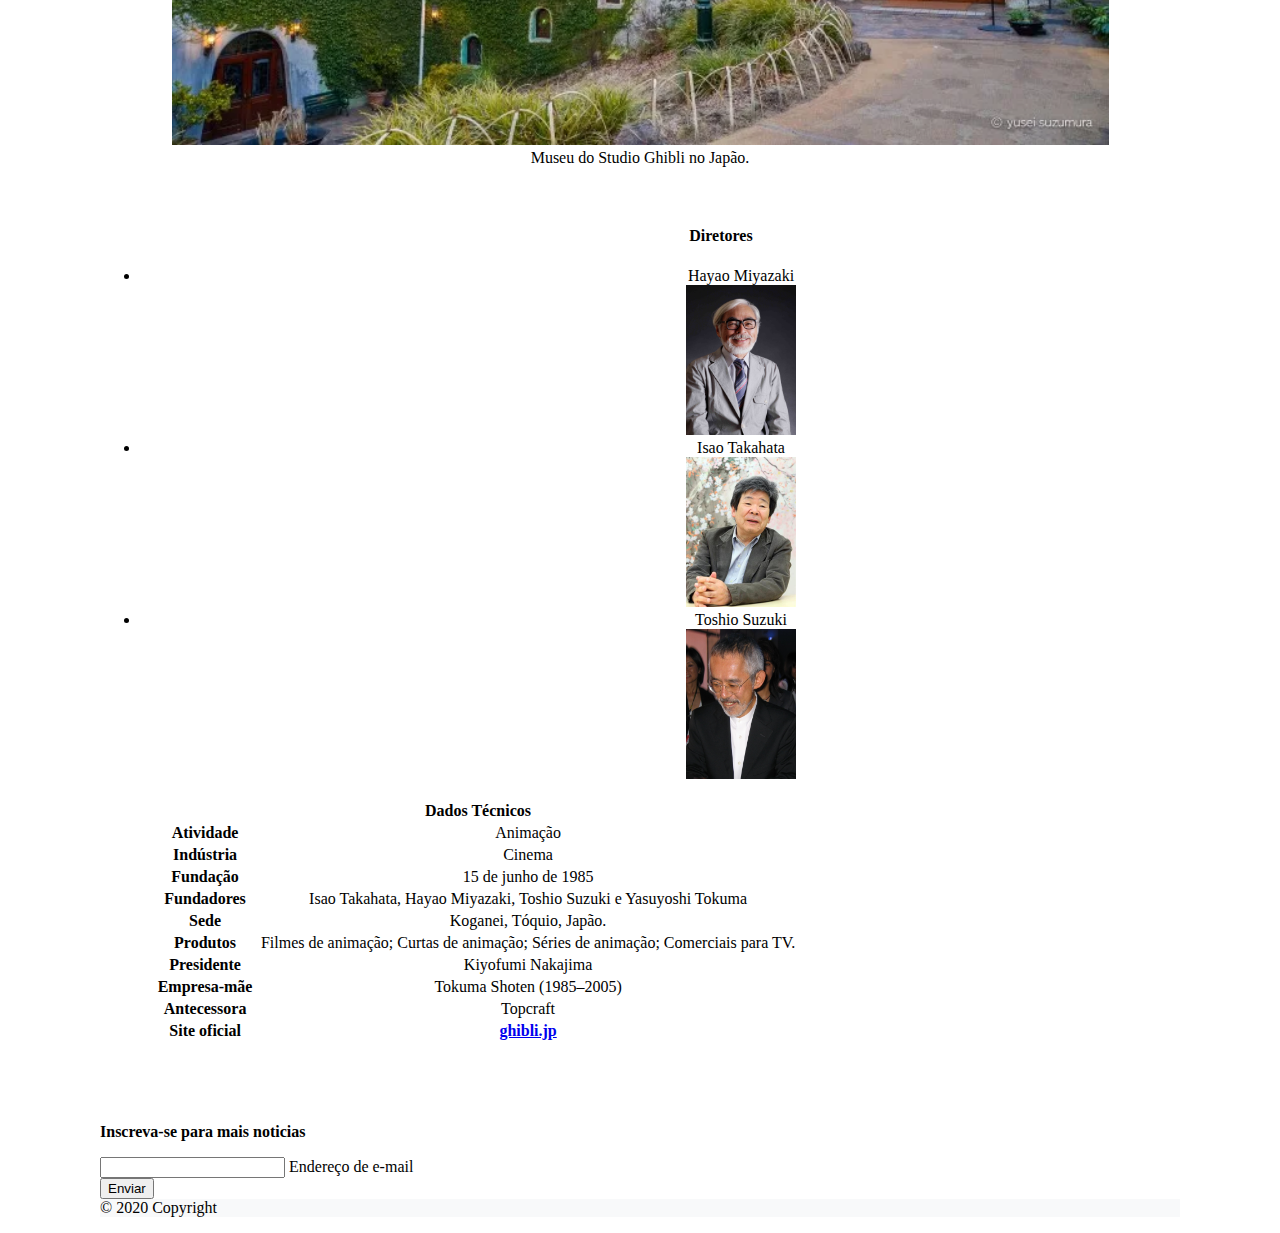
==== commit 1e1d5c29: "finalizando site" ====
--- a/tarefa2/index.html
+++ b/tarefa2/index.html
@@ -5,134 +5,144 @@
     <meta name="viewport" content="width=device-width, initial-scale=1">
     <title>Studio Ghibli</title>
     <link href="https://cdn.jsdelivr.net/npm/bootstrap@5.2.0/dist/css/bootstrap.min.css" rel="stylesheet" integrity="sha384-gH2yIJqKdNHPEq0n4Mqa/HGKIhSkIHeL5AyhkYV8i59U5AR6csBvApHHNl/vI1Bx" crossorigin="anonymous">
+    <link rel="stylesheet" type="text/css" href="stylesheet.css" media="screen" />
   </head>
   <body>
 
-    <nav class="navbar navbar-expand-lg bg-light">
-        <div class="container-fluid">
-          <button class="navbar-toggler" type="button" data-bs-toggle="collapse" data-bs-target="#navbarTogglerDemo01" aria-controls="navbarTogglerDemo01" aria-expanded="false" aria-label="Toggle navigation">
-            <span class="navbar-toggler-icon"></span>
-          </button>
-          <div class="collapse navbar-collapse" id="navbarTogglerDemo01">
-            <a class="navbar-brand" href="#">Studio Ghibli</a>
-            <ul class="navbar-nav me-auto mb-2 mb-lg-0">
-              <li class="nav-item">
-                <a class="nav-link active" aria-current="page" href="#">Home</a>
-              </li>
-              <li class="nav-item">
-                <a class="nav-link" href="#">Link</a>
-              </li>
-              <li class="nav-item">
-                <a class="nav-link disabled">Disabled</a>
-              </li>
-            </ul>
-          </div>
-        </div>
-      </nav>
-
-
-    <p>	
-        O Studio Ghibli é um estúdio de animação japonês, sediado em Koganei, Tóquio. Fundado em 1985, o estúdio já produziu 21 longas de animação, sendo o primeiro O Castelo no Céu (1986) e o mais recente As Memórias de Marnie (2014).
-        
-        O Studio Ghibli foi fundado em 1985 por Hayao Miyazaki, Isao Takahata, Toshio Suzuki e Yasuyoshi Tokuma, logo após o sucesso de Nausicaä do Vale do Vento, no ano anterior. O estúdio lançou seu primeiro filme, O Castelo no Céu, no ano seguinte. O logotipo da empresa é o Totoro, o personagem do filme Meu Amigo Totoro, lançado em 1988. Com exceção de seis produções, todos os filmes do estúdio foram dirigidos por Hayao Miyazaki e Isao Takahata. Toshio Suzuki, por sua vez, é o produtor da maioria deles. Em 2001, o Museu Ghibli, um museu dedicado as obras do estúdio, foi inaugurado.
-        </p> <br><br><br>
-
-
-        <div id="carouselExampleCaptions" class="carousel slide" data-bs-ride="false">
-            <div class="carousel-indicators">
-              <button type="button" data-bs-target="#carouselExampleCaptions" data-bs-slide-to="0" class="active" aria-current="true" aria-label="Slide 1"></button>
-              <button type="button" data-bs-target="#carouselExampleCaptions" data-bs-slide-to="1" aria-label="Slide 2"></button>
-              <button type="button" data-bs-target="#carouselExampleCaptions" data-bs-slide-to="2" aria-label="Slide 3"></button>
-            </div>
-            <div class="carousel-inner">
-              <div class="carousel-item active">
-                <img src="images/totoro.jpg" class="d-block w-100" alt="...">
-                <div class="carousel-caption d-none d-md-block">
-                  <h5>Meu Amigo Totoro</h5>
-                  <p>As irmãs Mei e Satsuke mudam-se para uma nova casa e descobrem que uma floresta nas proximidades é habitada por criaturas chamadas totoros. Elas acabam se tornando amigas do mais velho deles, e ficam boa parte do tempo com ele, pois a mãe delas está num hospital e o pai sai para dar aulas. Ao mesmo tempo que mostra a elas algumas verdades da vida, o totoro lhes mostra um mundo fantástico.</p>
-                </div>
-              </div>
-              <div class="carousel-item">
-                <img src="images/howl.jpg" class="d-block w-100" alt="...">
-                <div class="carousel-caption d-none d-md-block">
-                  <h5>O Castelo Animado</h5>
-                  <p>Uma bruxa lança uma terrível maldição sobre a jovem Sophie transformando-a numa velha de 90 anos. Desesperada, ela embarca numa odisseia em busca do Castelo Andante, onde reside um misterioso feiticeiro que poderá ajudá-la a reverter o feitiço.</p>
-                </div>
-              </div>
-              <div class="carousel-item">
-                <img src="images/vagalumes.jpg" class="d-block w-100" alt="...">
-                <div class="carousel-caption d-none d-md-block">
-                  <h5>O Túmulo dos Vagalumes</h5>
-                  <p>Os irmão Setsuko e Seita vivem no Japão em meio a Segunda Guerra Mundial. Após a morte da mãe em um bombardeio e a convocação do pai para a Guerra, eles vão morar com alguns parentes. Insatisfeitos, saem da cidade e acabam em um abrigo na floresta.</p>
-                </div>
-              </div>
-            </div>
-            <button class="carousel-control-prev" type="button" data-bs-target="#carouselExampleCaptions" data-bs-slide="prev">
-              <span class="carousel-control-prev-icon" aria-hidden="true"></span>
-              <span class="visually-hidden">Previous</span>
-            </button>
-            <button class="carousel-control-next" type="button" data-bs-target="#carouselExampleCaptions" data-bs-slide="next">
-              <span class="carousel-control-next-icon" aria-hidden="true"></span>
-              <span class="visually-hidden">Next</span>
-            </button>
-          </div>
-
-          
-          <br><br><br><br><br>
-
-
-<h3>Historia</h3>
-<p> Studio Ghibli foi fundado em 1985 por Hayao Miyazaki, Isao Takahata, Toshio Suzuki e Yasuyoshi Tokuma, logo após o sucesso de Kaze no Tani no Nausicaä no ano anterior. O estúdio lançou seu primeiro filme, Tenkū no Shiro Rapyuta, no ano seguinte. O logotipo da empresa é Totoro, um personagem do filme Tonari no Totoro, lançado em 1988. Com exceção de seis produções, todos os filmes do estúdio foram dirigidos por Hayao Miyazaki e Isao Takahata. Toshio Suzuki, por sua vez, é o produtor da maioria deles. Em 2001, o Museu Ghibli, um museu dedicado às obras do estúdio, foi inaugurado. </p>
-
-
-<br><br><br>
-
+<div class="container" align="center">
+
+
+<header>
+<nav class="navbar navbar-expand-lg bg-light">
+    <div class="container-fluid">
+      <button class="navbar-toggler" type="button" data-bs-toggle="collapse" data-bs-target="#navbarTogglerDemo01" aria-controls="navbarTogglerDemo01" aria-expanded="false" aria-label="Toggle navigation">
+        <span class="navbar-toggler-icon"></span>
+      </button>
+      <div class="collapse navbar-collapse" id="navbarTogglerDemo01">
+        <img src="images/icon.png" alt="" width="50px">
+        <!-- <a class="navbar-brand" href="#">Studio Ghibli</a> -->
+        <ul class="navbar-nav me-auto mb-2 mb-lg-0">
+          <li class="nav-item">
+            <a class="nav-link active" aria-current="page" href="#">Home</a>
+          </li>
+          <li class="nav-item">
+            <a class="nav-link" href="#historia">História</a>
+          </li>
+          <li class="nav-item">
+            <a class="nav-link" href="#diretores">Diretores</a>
+          </li>
+          <li class="nav-item">
+            <a class="nav-link" href="#dadostecnicos">Dados Técnicos</a>
+          </li>
+          <li class="nav-item">
+            <a class="nav-link" href="#contato">Contate-nos</a>
+          </li>
+        </ul>
+      </div>
+    </div>
+  </nav>
+</header>
+  
+<section class="titulo">
+      <h3>	
+        Studio Ghibli: O Surgimento
+        </h3>
+        <p>&nbsp&nbsp&nbsp&nbsp&nbsp&nbsp  O Studio Ghibli é um estúdio de animação japonês, sediado em Koganei, Tóquio. Fundado em 1985, o estúdio já produziu 21 longas de animação, sendo o primeiro O Castelo no Céu (1986) e o mais recente As Memórias de Marnie (2014).
+        O Studio Ghibli foi fundado em 1985 por Hayao Miyazaki, Isao Takahata, Toshio Suzuki e Yasuyoshi Tokuma, logo após o sucesso de Nausicaä do Vale do Vento, no ano anterior. O estúdio lançou seu primeiro filme, O Castelo no Céu, no ano seguinte.</p> <p>&nbsp&nbsp&nbsp&nbsp&nbsp&nbspO logotipo da empresa é o Totoro, o personagem do filme Meu Amigo Totoro, lançado em 1988. Com exceção de seis produções, todos os filmes do estúdio foram dirigidos por Hayao Miyazaki e Isao Takahata. Toshio Suzuki, por sua vez, é o produtor da maioria deles. Em 2001, o Museu Ghibli, um museu dedicado as obras do estúdio, foi inaugurado.
+        </p>
+</section>
+
+<section>
+  <div id="carouselExampleCaptions" class="carousel slide" data-bs-ride="false">
+    <div class="carousel-indicators">
+      <button type="button" data-bs-target="#carouselExampleCaptions" data-bs-slide-to="0" class="active" aria-current="true" aria-label="Slide 1"></button>
+      <button type="button" data-bs-target="#carouselExampleCaptions" data-bs-slide-to="1" aria-label="Slide 2"></button>
+      <button type="button" data-bs-target="#carouselExampleCaptions" data-bs-slide-to="2" aria-label="Slide 3"></button>
+    </div>
+    <div class="carousel-inner">
+      <div class="carousel-item active">
+        <img src="images/totoro.jpg" class="d-block w-100" alt="...">
+        <div class="carousel-caption d-none d-md-block">
+          <h5>Meu Amigo Totoro</h5>
+          <p>&nbsp&nbsp&nbsp&nbsp&nbsp&nbsp As irmãs Mei e Satsuke mudam-se para uma nova casa e descobrem que uma floresta nas proximidades é habitada por criaturas chamadas totoros. Elas acabam se tornando amigas do mais velho deles, e ficam boa parte do tempo com ele, pois a mãe delas está num hospital e o pai sai para dar aulas. Ao mesmo tempo que mostra a elas algumas verdades da vida, o totoro lhes mostra um mundo fantástico.</p>
+        </div>
+      </div>
+      <div class="carousel-item">
+        <img src="images/howl.jpg" class="d-block w-100" alt="...">
+        <div class="carousel-caption d-none d-md-block">
+          <h5>O Castelo Animado</h5>
+          <p>&nbsp&nbsp&nbsp&nbsp&nbsp&nbsp Uma bruxa lança uma terrível maldição sobre a jovem Sophie transformando-a numa velha de 90 anos. Desesperada, ela embarca numa odisseia em busca do Castelo Andante, onde reside um misterioso feiticeiro que poderá ajudá-la a reverter o feitiço.</p>
+        </div>
+      </div>
+      <div class="carousel-item">
+        <img src="images/vagalumes.jpg" class="d-block w-100" alt="...">
+        <div class="carousel-caption d-none d-md-block">
+          <h5>O Túmulo dos Vagalumes</h5>
+          <p>&nbsp&nbsp&nbsp&nbsp&nbsp&nbsp Os irmão Setsuko e Seita vivem no Japão em meio a Segunda Guerra Mundial. Após a morte da mãe em um bombardeio e a convocação do pai para a Guerra, eles vão morar com alguns parentes. Insatisfeitos, saem da cidade e acabam em um abrigo na floresta.</p>
+        </div>
+      </div>
+    </div>
+    <button class="carousel-control-prev" type="button" data-bs-target="#carouselExampleCaptions" data-bs-slide="prev">
+      <span class="carousel-control-prev-icon" aria-hidden="true"></span>
+      <span class="visually-hidden">Previous</span>
+    </button>
+    <button class="carousel-control-next" type="button" data-bs-target="#carouselExampleCaptions" data-bs-slide="next">
+      <span class="carousel-control-next-icon" aria-hidden="true"></span>
+      <span class="visually-hidden">Next</span>
+    </button>
+  </div>
+</section>
+
+
+<section>
+<h3 id="historia">Historia</h3>
+<p> &nbsp&nbsp&nbsp&nbsp&nbsp&nbsp Studio Ghibli foi fundado em 1985 por Hayao Miyazaki, Isao Takahata, Toshio Suzuki e Yasuyoshi Tokuma, logo após o sucesso de Kaze no Tani no Nausicaä no ano anterior. O estúdio lançou seu primeiro filme, Tenkū no Shiro Rapyuta, no ano seguinte. O logotipo da empresa é Totoro, um personagem do filme Tonari no Totoro, lançado em 1988. Com exceção de seis produções, todos os filmes do estúdio foram dirigidos por Hayao Miyazaki e Isao Takahata. Toshio Suzuki, por sua vez, é o produtor da maioria deles. Em 2001, o Museu Ghibli, um museu dedicado às obras do estúdio, foi inaugurado. </p>
 
 <figure class="figure">
     <img src="images/museum.png" class="figure-img img-fluid rounded" alt="...">
     <figcaption class="figure-caption" style="text-align:center" >Museu do Studio Ghibli no Japão.</figcaption>
   </figure> 
-
-  <br><br><br><br>
-
-  <div class="container">
-    <div class="row">
-      <div class="col-12 col-sm-8 col-lg-5">
-        <h4 class="text-muted">Diretores</h4> 
-        <ul class="list-group">
-          <li class="list-group-item d-flex justify-content-between align-items-center">
-            Hayao Miyazaki 
-            <div class="image-parent">
-                <img src="images/Hayao.jpg" class="img-fluid" alt="quixote" style="height: 150px; width: 110px;">
-            </div>
-          </li>
-          <li class="list-group-item d-flex justify-content-between align-items-center">
-            Isao Takahata 
-            <div class="image-parent">
-                <img src="images/Isao.jpg" class="img-fluid" alt="lay" style="height: 150px;">
-          </li>
-          <li class="list-group-item d-flex justify-content-between align-items-center">  
-            Toshio Suzuki
-            <div class="image-parent">
-                <img src="images/Toshio.jpg" class="img-fluid" alt="things" style="height: 150px; width: 110px;">
-          </li>
-        </ul>
-      </div>
-    </div>
-  </div>
-
-  <br><br><br><br>
-
-
-  <h3>Dados Técnicos</h3>
-
-
-      <table class="table">
+</section>
+
+
+
+<section class="container">
+  <div class="row">
+    <div class="col">
+
+      <div class="container" id="diretores" style="margin-left: auto; margin-right: auto; width: 115%;" >
+        <div class="row">
+          <div class="col-12 col-sm-8 col-lg-5" style="margin-left: auto; margin-right: auto;">
+            <h4 class="text-muted">Diretores</h4> 
+            <ul class="list-group">
+              <li class="list-group-item d-flex justify-content-between align-items-center">
+                Hayao Miyazaki 
+                <div class="image-parent">
+                    <img src="images/Hayao.jpg" class="img-fluid" alt="quixote" style="height: 150px; width: 110px;">
+                </div>
+              </li>
+              <li class="list-group-item d-flex justify-content-between align-items-center">
+                Isao Takahata 
+                <div class="image-parent">
+                    <img src="images/Isao.jpg" class="img-fluid" alt="lay" style="height: 150px;">
+              </li>
+              <li class="list-group-item d-flex justify-content-between align-items-center">  
+                Toshio Suzuki
+                <div class="image-parent">
+                    <img src="images/Toshio.jpg" class="img-fluid" alt="things" style="height: 150px; width: 110px;">
+              </li>
+            </ul>
+          </div>
+        </div>
+      </div>
+    
+      
+    </div>
+    <div class="col">
+      <table class="table" style="width: 60%; text-align:center; margin-right: 30%;" id="dadostecnicos">
         <thead>
           <tr>
-            <th colspan="2">Studio Ghibli, Inc.
-              Kabushiki gaisha Sutajio Jiburi
-              Japão</th>
+            <th colspan="2">Dados Técnicos</th>
           </tr>
         </thead>
         <tbody>
@@ -150,9 +160,9 @@
           </tr>
           <tr>
             <th scope="row">Fundadores</th>
-            <td>Isao Takahata
-              Hayao Miyazaki
-              Toshio Suzuki
+            <td>Isao Takahata,
+              Hayao Miyazaki,
+              Toshio Suzuki e
               Yasuyoshi Tokuma</td>
           </tr>
           <tr>
@@ -171,10 +181,6 @@
             <td>Kiyofumi Nakajima</td>
           </tr>
           <tr>
-            <th scope="row">Vice-presidente</th>
-            <td>Koji Hoshino</td>
-          </tr>
-          <tr>
             <th scope="row">Empresa-mãe</th>
             <td>Tokuma Shoten (1985–2005)</td>
           </tr>
@@ -184,21 +190,73 @@
           </tr>
           <tr>
             <th scope="row">Site oficial</th>
-            <td><a href="ghibli.jp">ghibli.jp</a></td>
-          </tr>
-
-
+            <td><a href="https://www.ghibli.jp/" class="link-dark"><b>ghibli.jp</b></a></td>
+            
+          </tr>
         </tbody>
       </table>
 
 
-
-
-
+    </div>
+    <div class="w-100"></div>
+
+  </div>
+</div>
+
+
+
+<footer class="bg-light text-center text-lg-start" id="contato">
+  <!-- Grid container -->
+  <div class="container p-4 pb-0">
+    <form action="">
+      <!--Grid row-->
+      <div class="row">
+        <!--Grid column-->
+        <div class="col-auto mb-4 mb-md-0">
+          <p class="pt-2">
+            <strong>Inscreva-se para mais noticias</strong>
+          </p>
+        </div>
+        <!--Grid column-->
+
+        <!--Grid column-->
+        <div class="col-md-5 col-12 mb-4 mb-md-0">
+          <!-- Email input -->
+          <div class="form-outline mb-4">
+            <input type="email" id="form5Example25" class="form-control" />
+            <label class="form-label" for="form5Example25">Endereço de e-mail</label>
+          </div>
+        </div>
+        <!--Grid column-->
+
+        <!--Grid column-->
+        <div class="col-auto mb-4 mb-md-0">
+          <!-- Submit button -->
+          <button type="button" class="btn btn-secondary">Enviar</button>
+        </div>
+        <!--Grid column-->
+      </div>
+      <!--Grid row-->
+    </form>
+  </div>
+  <!-- Grid container -->
+
+  <!-- Copyright -->
+  <div class="text-center p-3" style="background-color: #f8f9fa;">
+    © 2020 Copyright
+  </div>
+  <!-- Copyright -->
+</footer>
 
 
 
 
     <script src="https://cdn.jsdelivr.net/npm/bootstrap@5.2.0/dist/js/bootstrap.bundle.min.js" integrity="sha384-A3rJD856KowSb7dwlZdYEkO39Gagi7vIsF0jrRAoQmDKKtQBHUuLZ9AsSv4jD4Xa" crossorigin="anonymous"></script>
-  </body>
+
+</div>
+
+
+
+</body>
+
 </html>
--- a/tarefa2/stylesheet.css
+++ b/tarefa2/stylesheet.css
@@ -0,0 +1,33 @@
+.teste  p{
+    color: black;
+}
+
+body{
+    padding: 1rem 0rem;
+    margin: 0 auto;
+    margin-left: 100px;
+    margin-right: 100px;
+  }
+
+.carousel {
+  width: fit-content;
+}
+
+.carousel p, h5{
+  padding:5px;
+  background-color:#676767;
+  opacity: 0.75;
+}
+
+
+.container p {
+  text-align: justify;
+}
+
+section {
+  margin-top: 60px;
+}
+
+footer {
+  margin-top: 80px;
+}
